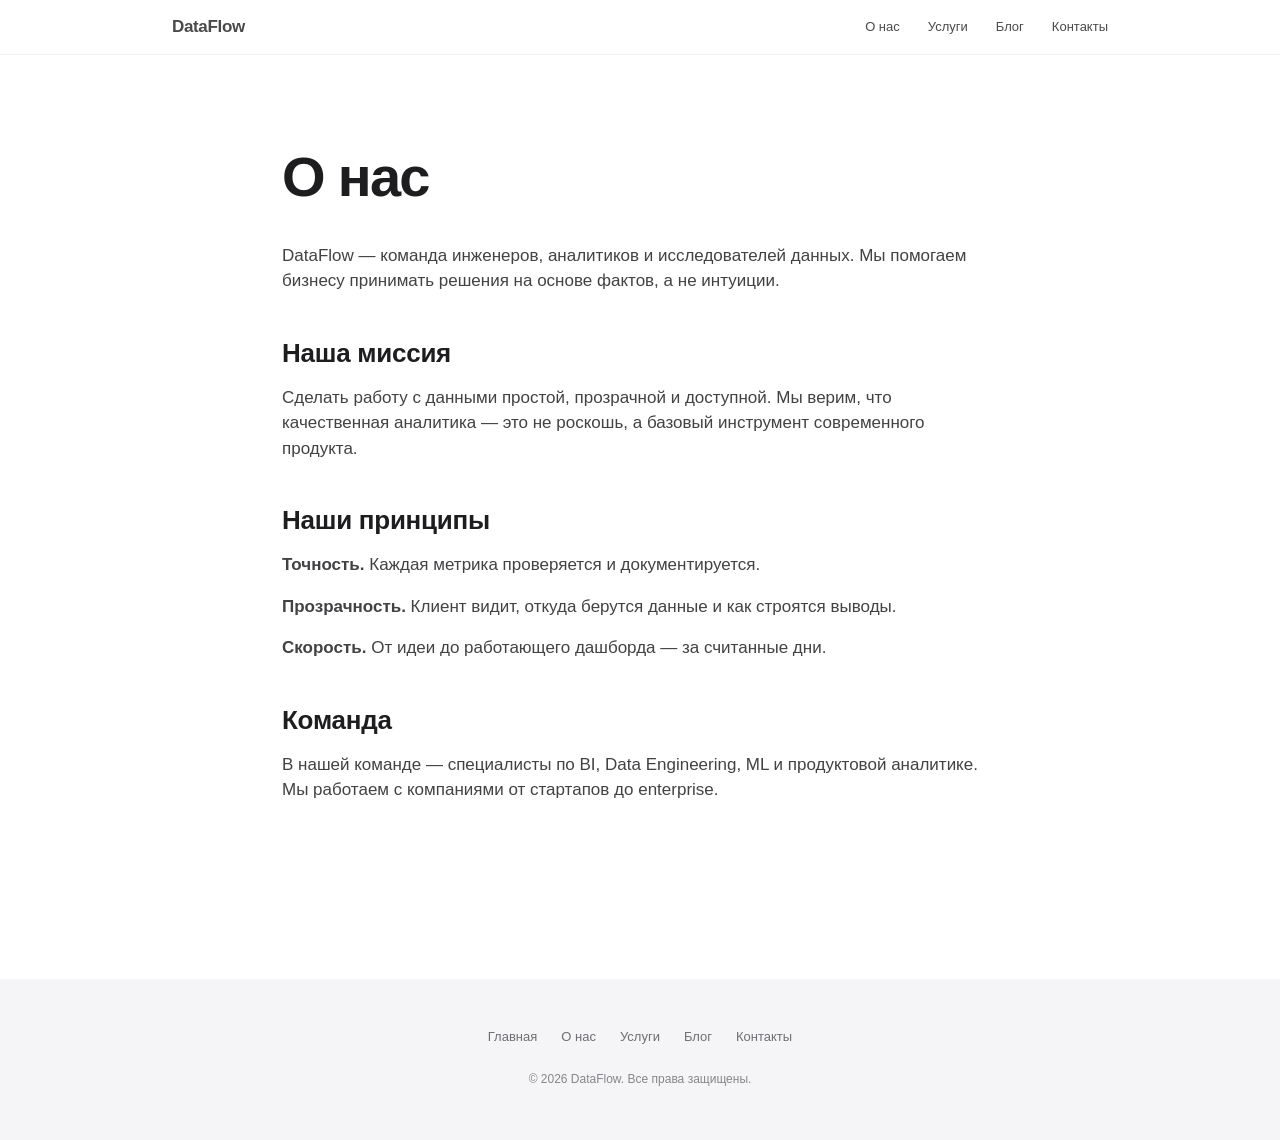
==== about.html @ 1a76dce7 "Initial commit" ====
<!DOCTYPE html>
<html lang="ru">
<head>
  <meta charset="UTF-8">
  <meta name="viewport" content="width=device-width, initial-scale=1.0">
  <title>О нас — DataFlow</title>
  <link rel="stylesheet" href="css/style.css">
</head>
<body>
  <header>
    <nav>
      <a href="index.html" class="logo">DataFlow</a>
      <span class="spacer"></span>
      <a href="about.html">О нас</a>
      <a href="services.html">Услуги</a>
      <a href="blog.html">Блог</a>
      <a href="contacts.html">Контакты</a>
    </nav>
  </header>

  <main class="page fade-in">
    <h1>О нас</h1>
    <p>DataFlow — команда инженеров, аналитиков и исследователей данных. Мы помогаем бизнесу принимать решения на основе фактов, а не интуиции.</p>

    <h2>Наша миссия</h2>
    <p>Сделать работу с данными простой, прозрачной и доступной. Мы верим, что качественная аналитика — это не роскошь, а базовый инструмент современного продукта.</p>

    <h2>Наши принципы</h2>
    <p><strong>Точность.</strong> Каждая метрика проверяется и документируется.</p>
    <p><strong>Прозрачность.</strong> Клиент видит, откуда берутся данные и как строятся выводы.</p>
    <p><strong>Скорость.</strong> От идеи до работающего дашборда — за считанные дни.</p>

    <h2>Команда</h2>
    <p>В нашей команде — специалисты по BI, Data Engineering, ML и продуктовой аналитике. Мы работаем с компаниями от стартапов до enterprise.</p>
  </main>

  <footer>
    <div class="links">
      <a href="index.html">Главная</a>
      <a href="about.html">О нас</a>
      <a href="services.html">Услуги</a>
      <a href="blog.html">Блог</a>
      <a href="contacts.html">Контакты</a>
    </div>
    <p class="copyright">© 2026 DataFlow. Все права защищены.</p>
    <div class="counters">
      <!-- СЮДА ВСТАВИМ СЧЁТЧИКИ -->
    </div>
  </footer>

  <script src="js/script.js"></script>
</body>
</html>
---- css/style.css ----
/* ===== Reset & base ===== */
* {
  margin: 0;
  padding: 0;
  box-sizing: border-box;
}

html {
  scroll-behavior: smooth;
}

body {
  font-family: -apple-system, BlinkMacSystemFont, "SF Pro Display",
               "Segoe UI", Roboto, Helvetica, Arial, sans-serif;
  color: #1d1d1f;
  background: #ffffff;
  line-height: 1.5;
  -webkit-font-smoothing: antialiased;
}

a {
  color: inherit;
  text-decoration: none;
  transition: color 0.2s ease;
}

/* ===== Header ===== */
header {
  position: sticky;
  top: 0;
  z-index: 100;
  backdrop-filter: saturate(180%) blur(20px);
  -webkit-backdrop-filter: saturate(180%) blur(20px);
  background: rgba(255, 255, 255, 0.8);
  border-bottom: 1px solid rgba(0, 0, 0, 0.06);
}

header nav {
  max-width: 980px;
  margin: 0 auto;
  padding: 14px 22px;
  display: flex;
  align-items: center;
  gap: 28px;
}

header nav .logo {
  font-weight: 600;
  font-size: 17px;
  letter-spacing: -0.02em;
}

header nav a {
  font-size: 13px;
  color: #1d1d1f;
  opacity: 0.8;
}

header nav a:hover {
  opacity: 1;
  color: #0071e3;
}

header nav .spacer { flex: 1; }

/* ===== Hero ===== */
.hero {
  text-align: center;
  padding: 120px 22px 80px;
  max-width: 980px;
  margin: 0 auto;
}

.hero h1 {
  font-size: clamp(40px, 6vw, 72px);
  font-weight: 700;
  letter-spacing: -0.03em;
  line-height: 1.05;
  margin-bottom: 20px;
}

.hero p {
  font-size: clamp(18px, 2vw, 24px);
  color: #6e6e73;
  max-width: 640px;
  margin: 0 auto 32px;
}

.hero .cta {
  display: inline-block;
  background: #0071e3;
  color: #fff;
  padding: 12px 28px;
  border-radius: 980px;
  font-size: 15px;
  font-weight: 500;
  transition: background 0.2s ease, transform 0.2s ease;
}

.hero .cta:hover {
  background: #0077ed;
  transform: translateY(-1px);
}

/* ===== Sections ===== */
section {
  max-width: 980px;
  margin: 0 auto;
  padding: 60px 22px;
}

section h2 {
  font-size: clamp(28px, 4vw, 44px);
  font-weight: 700;
  letter-spacing: -0.02em;
  margin-bottom: 24px;
  text-align: center;
}

section .lead {
  text-align: center;
  font-size: 19px;
  color: #6e6e73;
  max-width: 680px;
  margin: 0 auto 48px;
}

/* ===== Cards grid ===== */
.grid {
  display: grid;
  grid-template-columns: repeat(auto-fit, minmax(260px, 1fr));
  gap: 20px;
}

.card {
  background: #f5f5f7;
  border-radius: 22px;
  padding: 32px 28px;
  transition: transform 0.3s ease, box-shadow 0.3s ease;
}

.card:hover {
  transform: translateY(-4px);
  box-shadow: 0 12px 32px rgba(0, 0, 0, 0.08);
}

.card h3 {
  font-size: 20px;
  font-weight: 600;
  letter-spacing: -0.01em;
  margin-bottom: 10px;
}

.card p {
  font-size: 15px;
  color: #6e6e73;
}

.card .icon {
  font-size: 32px;
  margin-bottom: 16px;
  display: block;
}

/* ===== Dark band ===== */
.dark-band {
  background: #000;
  color: #f5f5f7;
  border-radius: 28px;
  max-width: 980px;
  margin: 40px auto;
  padding: 64px 40px;
  text-align: center;
}

.dark-band h2 { color: #f5f5f7; }
.dark-band p { color: #a1a1a6; font-size: 17px; }

/* ===== Stats ===== */
.stats {
  display: grid;
  grid-template-columns: repeat(auto-fit, minmax(180px, 1fr));
  gap: 32px;
  text-align: center;
  margin-top: 40px;
}

.stats .num {
  font-size: 48px;
  font-weight: 700;
  letter-spacing: -0.03em;
  color: #0071e3;
  display: block;
}

.stats .label {
  font-size: 14px;
  color: #6e6e73;
}

/* ===== Page content ===== */
.page {
  max-width: 760px;
  margin: 0 auto;
  padding: 80px 22px;
}

.page h1 {
  font-size: clamp(36px, 5vw, 56px);
  font-weight: 700;
  letter-spacing: -0.03em;
  margin-bottom: 24px;
}

.page h2 {
  font-size: 26px;
  font-weight: 600;
  letter-spacing: -0.01em;
  margin: 40px 0 12px;
  text-align: left;
}

.page p {
  font-size: 17px;
  color: #424245;
  margin-bottom: 16px;
}

/* ===== Blog list ===== */
.post {
  border-bottom: 1px solid rgba(0, 0, 0, 0.08);
  padding: 28px 0;
}

.post:last-child { border-bottom: none; }

.post h3 {
  font-size: 22px;
  font-weight: 600;
  letter-spacing: -0.01em;
  margin-bottom: 6px;
}

.post .meta {
  font-size: 13px;
  color: #86868b;
  margin-bottom: 10px;
}

/* ===== Contact form ===== */
form {
  display: flex;
  flex-direction: column;
  gap: 14px;
  max-width: 480px;
}

input, textarea {
  font: inherit;
  padding: 14px 16px;
  border: 1px solid rgba(0, 0, 0, 0.12);
  border-radius: 12px;
  background: #fff;
  outline: none;
  transition: border-color 0.2s ease;
}

input:focus, textarea:focus { border-color: #0071e3; }

button {
  font: inherit;
  background: #0071e3;
  color: #fff;
  border: none;
  padding: 14px 24px;
  border-radius: 980px;
  cursor: pointer;
  font-weight: 500;
  transition: background 0.2s ease;
}

button:hover { background: #0077ed; }

/* ===== Footer ===== */
footer {
  background: #f5f5f7;
  padding: 48px 22px 32px;
  margin-top: 80px;
  text-align: center;
}

footer .links {
  display: flex;
  justify-content: center;
  gap: 24px;
  flex-wrap: wrap;
  margin-bottom: 24px;
}

footer .links a {
  font-size: 13px;
  color: #6e6e73;
}

footer .links a:hover { color: #0071e3; }

footer .copyright {
  font-size: 12px;
  color: #86868b;
  margin-bottom: 20px;
}

footer .counters {
  display: flex;
  justify-content: center;
  align-items: center;
  gap: 16px;
  flex-wrap: wrap;
  margin-top: 12px;
}

footer .counters > * {
  background: #fff;
  padding: 4px 8px;
  border-radius: 6px;
  display: inline-flex;
  align-items: center;
}

.card {
  display: block;
  color: inherit;
  text-decoration: none;
}

.card .card-link {
  display: inline-block;
  margin-top: 16px;
  font-size: 14px;
  font-weight: 500;
  color: #0071e3;
}

.card:hover .card-link {
  text-decoration: underline;
}

/* ===== Service pages ===== */
.page .back-link {
  font-size: 14px;
  margin-bottom: 16px;
}

.page .back-link a {
  color: #0071e3;
}

.page .back-link a:hover {
  text-decoration: underline;
}

.page .subtitle {
  font-size: 20px;
  color: #6e6e73;
  margin-bottom: 32px;
}

.page ul {
  margin: 0 0 20px 20px;
  padding: 0;
}

.page ul li {
  font-size: 17px;
  color: #424245;
  margin-bottom: 8px;
  line-height: 1.5;
}

.page .cta-wrap {
  margin-top: 48px;
}

.page .cta-wrap .cta {
  display: inline-block;
  background: #0071e3;
  color: #fff;
  padding: 12px 28px;
  border-radius: 980px;
  font-size: 15px;
  font-weight: 500;
  transition: background 0.2s ease, transform 0.2s ease;
}

.page .cta-wrap .cta:hover {
  background: #0077ed;
  transform: translateY(-1px);
}

/* ===== Articles ===== */
.article .article-meta {
  font-size: 13px;
  color: #86868b;
  text-transform: uppercase;
  letter-spacing: 0.04em;
  margin-bottom: 12px;
}

.article h1 {
  margin-bottom: 12px;
}

.article h2 {
  margin-top: 40px;
}

.article pre {
  background: #f5f5f7;
  border-radius: 12px;
  padding: 20px;
  overflow-x: auto;
  margin: 16px 0 24px;
  font-size: 14px;
  line-height: 1.5;
}

.article code {
  font-family: "SF Mono", Menlo, Monaco, Consolas, monospace;
  font-size: 14px;
}

.article p code {
  background: #f5f5f7;
  padding: 2px 6px;
  border-radius: 4px;
  font-size: 14px;
}

.article ul li {
  font-size: 17px;
  color: #424245;
  margin-bottom: 8px;
}

/* Анимация только если JS активен */
html.js-ready .fade-in {
  opacity: 0;
  transform: translateY(20px);
  transition: opacity 0.8s ease, transform 0.8s ease;
}

html.js-ready .fade-in.visible {
  opacity: 1;
  transform: translateY(0);
}

/* ===== Responsive ===== */
@media (max-width: 600px) {
  header nav { gap: 16px; padding: 12px 16px; }
  header nav a { font-size: 12px; }
  .hero { padding: 80px 20px 60px; }
  section { padding: 40px 20px; }
  .dark-band { padding: 48px 24px; border-radius: 20px; }
}
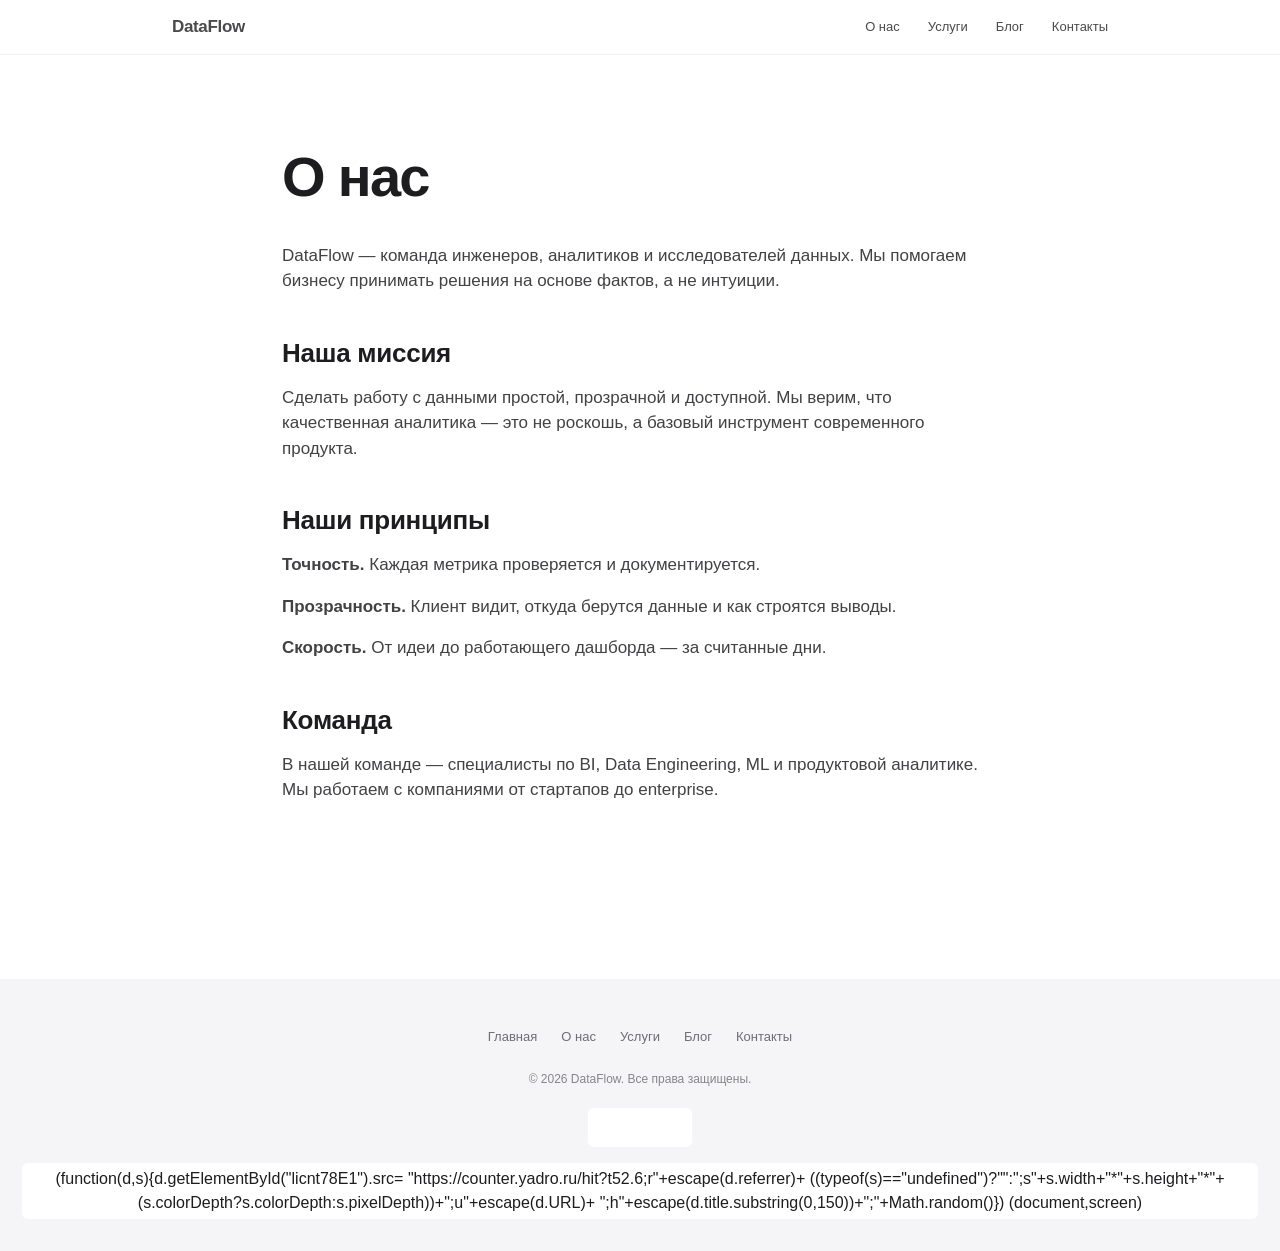
==== commit a42a622d: "Liveinternet corrections 1" ====
--- a/about.html
+++ b/about.html
@@ -43,11 +43,12 @@
       <a href="contacts.html">Контакты</a>
     </div>
     <p class="copyright">© 2026 DataFlow. Все права защищены.</p>
-    <div class="counters">
+    <div class="counters" id="counters">
       <!-- СЮДА ВСТАВИМ СЧЁТЧИКИ -->
     </div>
   </footer>
 
-  <script src="js/script.js"></script>
+  <script src="js/scripts.js"></script>
+  <script src="js/counters.js"></script>
 </body>
 </html>
